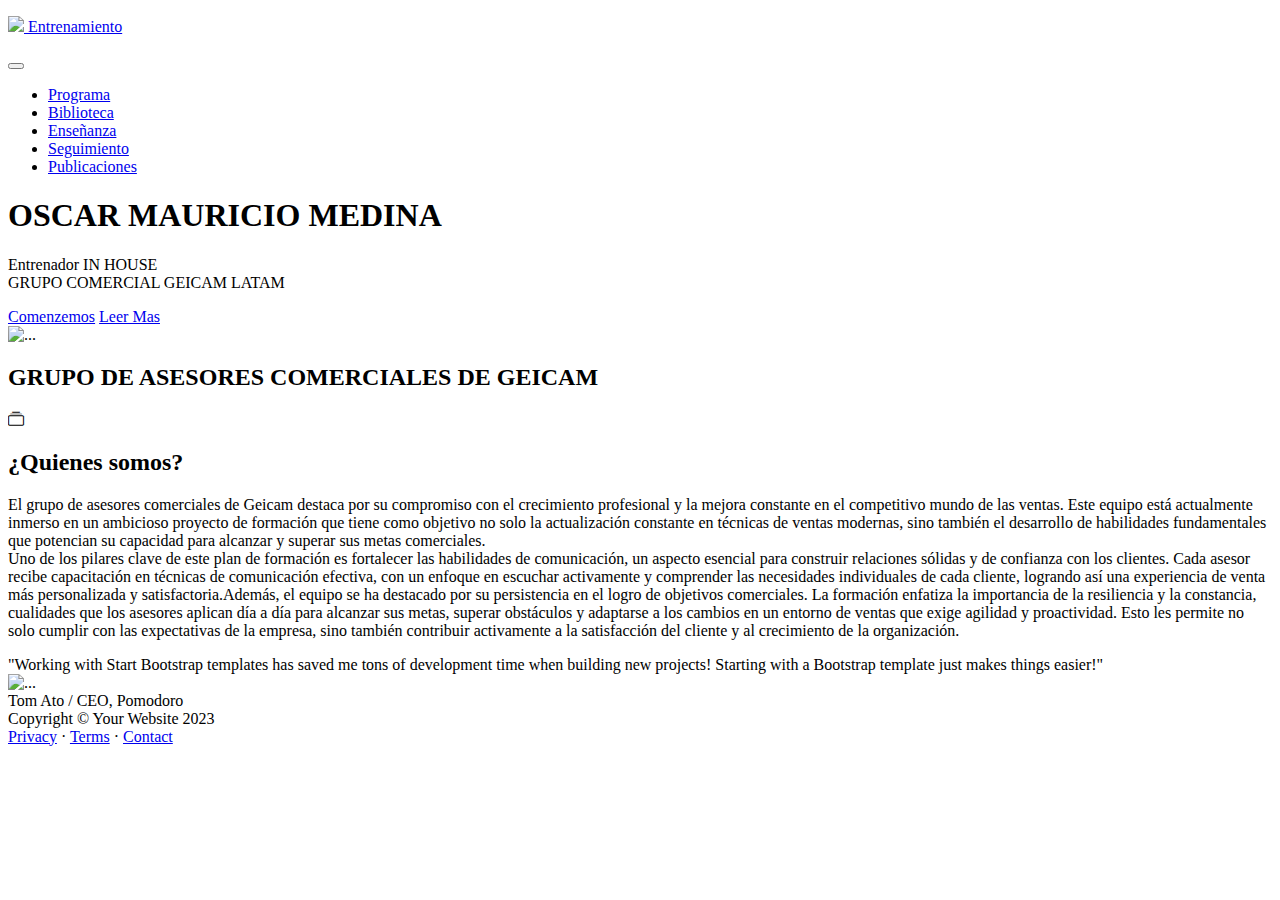
==== index.html @ 3b85fb43 "GEICAM LATAM GIT UPLOAD" ====
<!DOCTYPE html>
<html lang="en">
    <head>
        <meta charset="utf-8" />
        <meta name="viewport" content="width=device-width, initial-scale=1, shrink-to-fit=no" />
        <meta name="description" content="" />
        <meta name="author" content="" />
        <title>Entrenamiento</title>
        <!-- Favicon-->
        <link rel="icon" type="image/x-icon" href="assets/logo1.jpeg" />
        <!-- Bootstrap icons-->
        <link href="https://cdn.jsdelivr.net/npm/bootstrap-icons@1.5.0/font/bootstrap-icons.css" rel="stylesheet" />
        <!-- Core theme CSS (includes Bootstrap)-->
        <link href="css/styles.css" rel="stylesheet" />
    </head>
    <body class="d-flex flex-column h-100">
        <main class="flex-shrink-0">
            <!-- Navigation-->
            <nav class="navbar navbar-expand-lg navbar-dark bg-dark">
                <div class="container px-5">
                    
                    <p><img id="logo" src="assets/logo1.jpeg"><a class="navbar-brand" href="index.html"> Entrenamiento</a></p>
                    <button class="navbar-toggler" type="button" data-bs-toggle="collapse" data-bs-target="#navbarSupportedContent" aria-controls="navbarSupportedContent" aria-expanded="false" aria-label="Toggle navigation"><span class="navbar-toggler-icon"></span></button>
                    <div class="collapse navbar-collapse" id="navbarSupportedContent">
                        <ul class="navbar-nav ms-auto mb-2 mb-lg-0">
                            <li class="nav-item"><a class="nav-link" href="index.html">Programa</a></li>
                            <li class="nav-item"><a class="nav-link" href="about.html">Biblioteca</a></li>
                            <li class="nav-item"><a class="nav-link" href="contact.html">Enseñanza</a></li>
                            <li class="nav-item"><a class="nav-link" href="pricing.html">Seguimiento</a></li>
                            <li class="nav-item"><a class="nav-link" href="faq.html">Publicaciones</a></li>
                        </ul>
                    </div>
                </div>
            </nav>
            <!-- Header-->
            <header class="bg-dark py-5">
                <div class="container px-5">
                    <div class="row gx-5 align-items-center justify-content-center">
                        <div class="col-lg-8 col-xl-7 col-xxl-6">
                            <div class="my-5 text-center text-xl-start">
                                <h1 class="display-5 fw-bolder text-white mb-2">OSCAR MAURICIO MEDINA</h1>
                                <p class="lead fw-normal text-white-50 mb-4">Entrenador IN HOUSE
                                    <br>
                                    GRUPO COMERCIAL GEICAM LATAM
                                </p>
                                <div class="d-grid gap-3 d-sm-flex justify-content-sm-center justify-content-xl-start">
                                    <a class="btn btn-primary btn-lg px-4 me-sm-3" href="#features">Comenzemos</a>
                                    <a class="btn btn-outline-light btn-lg px-4" href="#!">Leer Mas</a>
                                </div>
                            </div>
                        </div>
                        <div class="col-xl-5 col-xxl-6 d-none d-xl-block text-center"><img class="img-fluid rounded-3 my-5" src="assets/Principal.jpeg" alt="..." /></div>
                    </div>
                </div>
            </header>
            <!-- Features section-->
            <section class="py-5" id="features">
                <div class="container px-5 my-5">
                    <div class="row gx-5">
                        <div class="col-lg-4 mb-5 mb-lg-0"><h2 class="fw-bolder mb-0">GRUPO DE ASESORES COMERCIALES DE GEICAM</h2></div>
                        <div class="col-lg-8">
                            <div>
                                <div class="col mb-8 h-100">
                                    <div class="feature bg-primary bg-gradient text-white rounded-3 mb-3"><i class="bi bi-collection"></i></div>
                                    <h2 class="h5">¿Quienes somos?</h2>
                                    <p class="mb-0">El grupo de asesores comerciales de Geicam destaca por su compromiso con el crecimiento profesional y la mejora constante en el competitivo mundo de las ventas. Este equipo está actualmente inmerso en un ambicioso proyecto de formación que tiene como objetivo no solo la actualización constante en técnicas de ventas modernas, sino también el desarrollo de habilidades fundamentales que potencian su capacidad para alcanzar y superar sus metas comerciales.<br>

                                    Uno de los pilares clave de este plan de formación es fortalecer las habilidades de comunicación, un aspecto esencial para construir relaciones sólidas y de confianza con los clientes. Cada asesor recibe capacitación en técnicas de comunicación efectiva, con un enfoque en escuchar activamente y comprender las necesidades individuales de cada cliente, logrando así una experiencia de venta más personalizada y satisfactoria.Además, el equipo se ha destacado por su persistencia en el logro de objetivos comerciales. La formación enfatiza la importancia de la resiliencia y la constancia, cualidades que los asesores aplican día a día para alcanzar sus metas, superar obstáculos y adaptarse a los cambios en un entorno de ventas que exige agilidad y proactividad. Esto les permite no solo cumplir con las expectativas de la empresa, sino también contribuir activamente a la satisfacción del cliente y al crecimiento de la organización.</p>
                                </div>
                                
                            </div>
                        </div>
                    </div>
                </div>
            </section>
            <!-- Testimonial section-->
            <div class="py-5 bg-light">
                <div class="container px-5 my-5">
                    <div class="row gx-5 justify-content-center">
                        <div class="col-lg-10 col-xl-7">
                            <div class="text-center">
                                <div class="fs-4 mb-4 fst-italic">"Working with Start Bootstrap templates has saved me tons of development time when building new projects! Starting with a Bootstrap template just makes things easier!"</div>
                                <div class="d-flex align-items-center justify-content-center">
                                    <img class="rounded-circle me-3" src="https://dummyimage.com/40x40/ced4da/6c757d" alt="..." />
                                    <div class="fw-bold">
                                        Tom Ato
                                        <span class="fw-bold text-primary mx-1">/</span>
                                        CEO, Pomodoro
                                    </div>
                                </div>
                            </div>
                        </div>
                    </div>
                </div>
            </div>
            <!-- Blog preview section-->
            <section class="py-5">
                
                
            </section>
        </main>
        <!-- Footer-->
        <footer class="bg-dark py-4 mt-auto">
            <div class="container px-5">
                <div class="row align-items-center justify-content-between flex-column flex-sm-row">
                    <div class="col-auto"><div class="small m-0 text-white">Copyright &copy; Your Website 2023</div></div>
                    <div class="col-auto">
                        <a class="link-light small" href="#!">Privacy</a>
                        <span class="text-white mx-1">&middot;</span>
                        <a class="link-light small" href="#!">Terms</a>
                        <span class="text-white mx-1">&middot;</span>
                        <a class="link-light small" href="#!">Contact</a>
                    </div>
                </div>
            </div>
        </footer>
        <!-- Bootstrap core JS-->
        <script src="https://cdn.jsdelivr.net/npm/bootstrap@5.2.3/dist/js/bootstrap.bundle.min.js"></script>
        <!-- Core theme JS-->
        <script src="js/scripts.js"></script>
    </body>
</html>
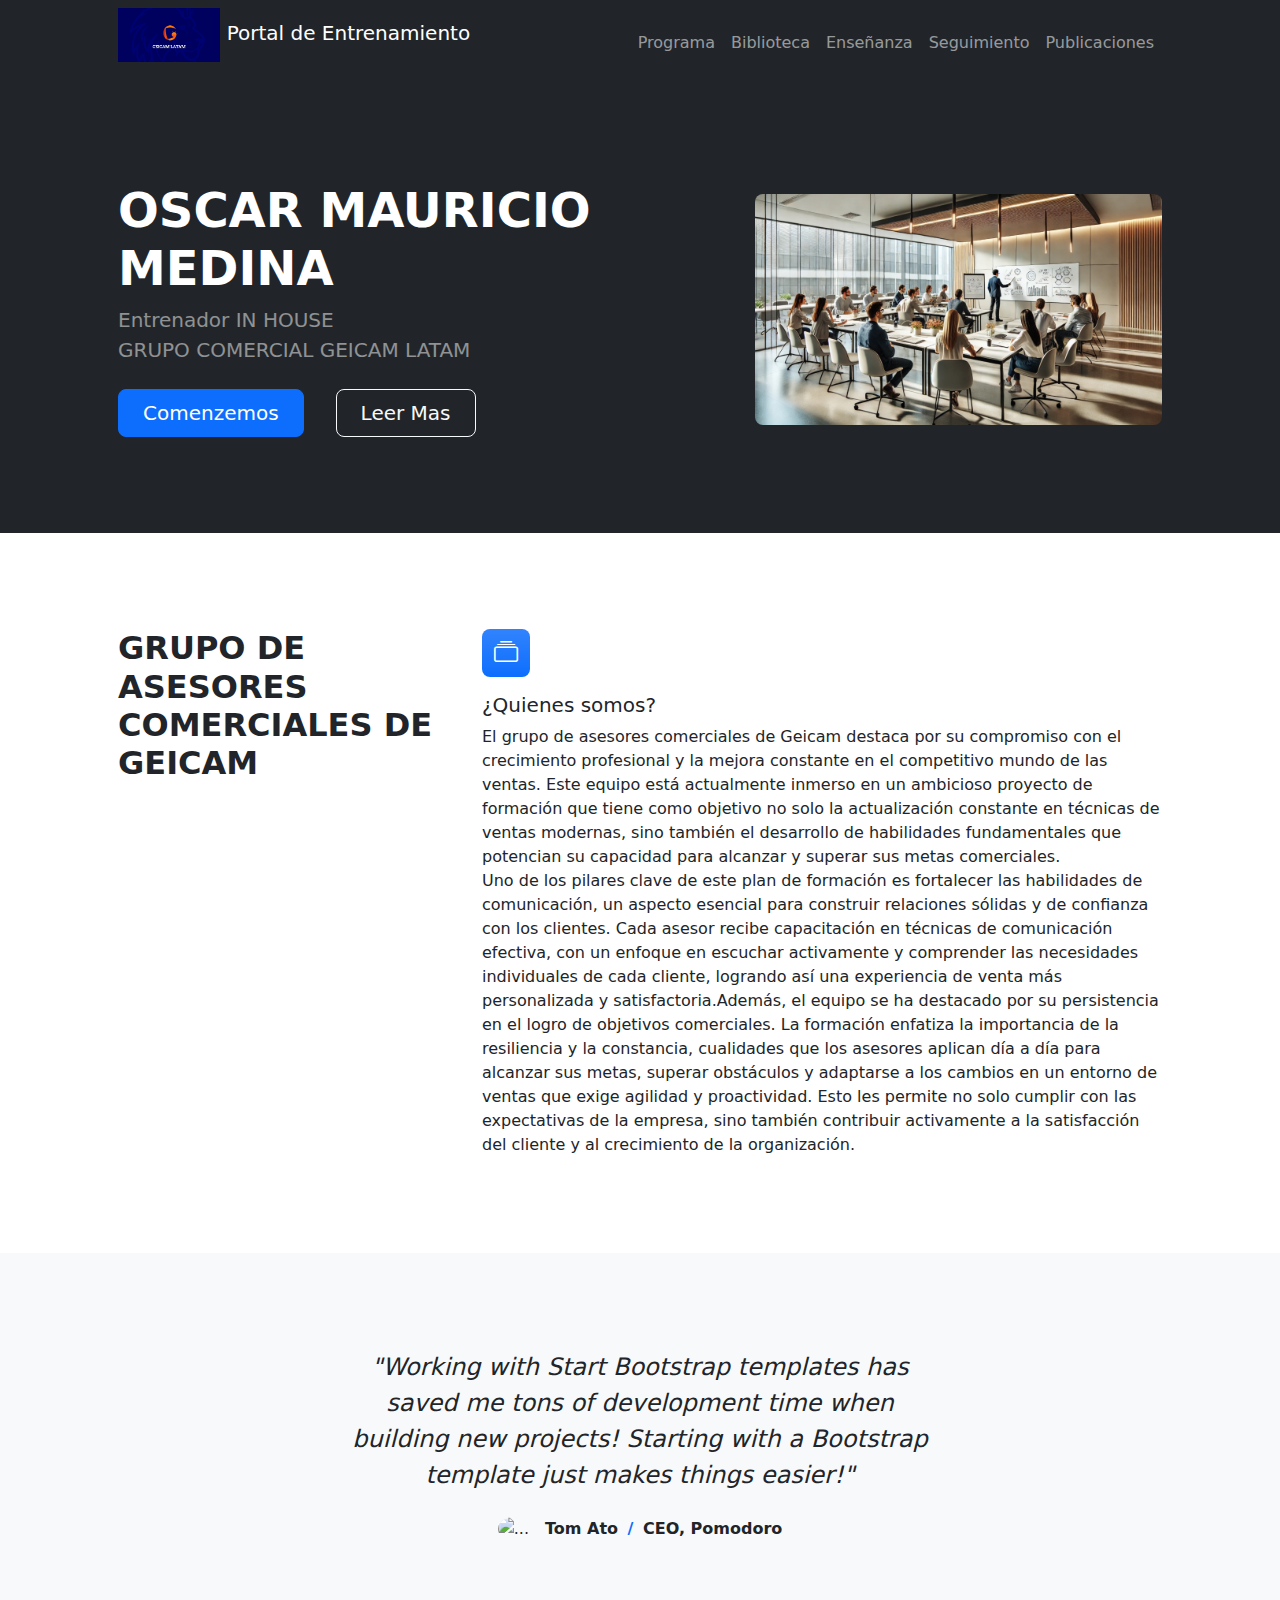
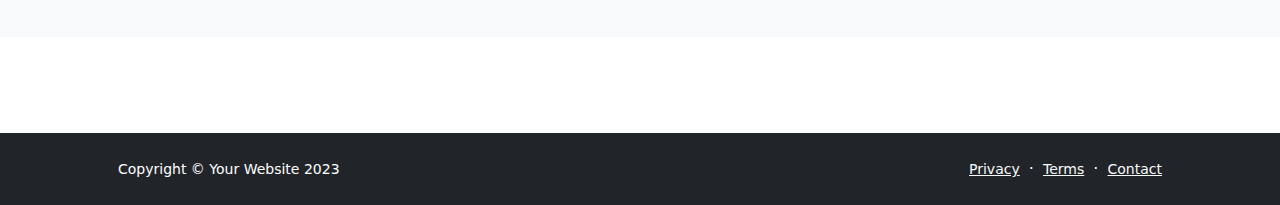
==== commit 8d6aa978: "1.06" ====
--- a/index.html
+++ b/index.html
@@ -19,7 +19,7 @@
             <nav class="navbar navbar-expand-lg navbar-dark bg-dark">
                 <div class="container px-5">
                     
-                    <p><img id="logo" src="assets/logo1.jpeg"><a class="navbar-brand" href="index.html"> Entrenamiento</a></p>
+                    <p><img id="logo" src="assets/logo1.jpeg"><a class="navbar-brand" href="index.html"> Portal de Entrenamiento</a></p>
                     <button class="navbar-toggler" type="button" data-bs-toggle="collapse" data-bs-target="#navbarSupportedContent" aria-controls="navbarSupportedContent" aria-expanded="false" aria-label="Toggle navigation"><span class="navbar-toggler-icon"></span></button>
                     <div class="collapse navbar-collapse" id="navbarSupportedContent">
                         <ul class="navbar-nav ms-auto mb-2 mb-lg-0">
